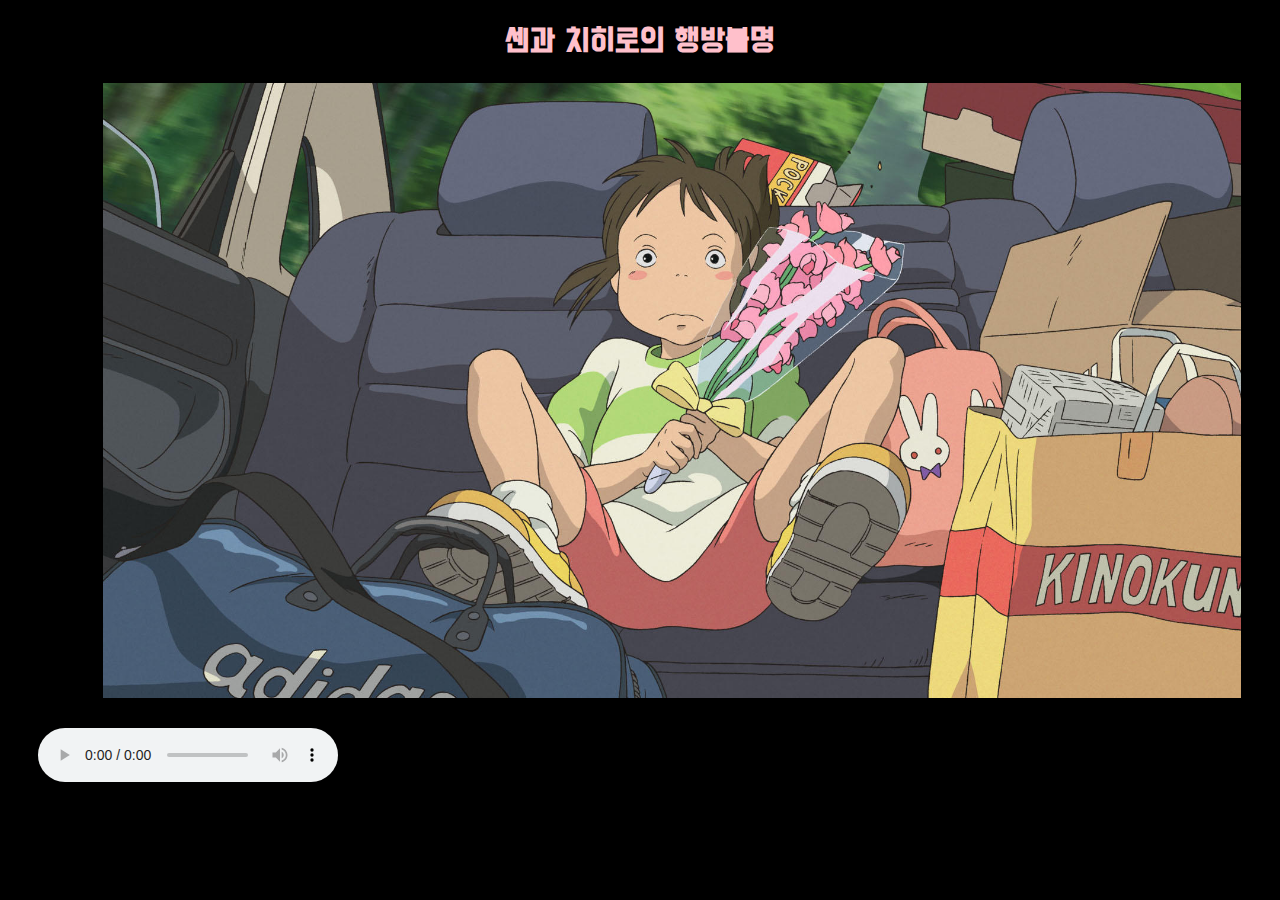
==== chihiro.html @ 629796e6 "Add files via upload" ====
<!DOCTYPE html>
<html lang="en">
<head>
    <meta charset="UTF-8">
    <meta http-equiv="X-UA-Compatible" content="IE=edge">
    <meta name="viewport" content="width=device-width, initial-scale=1.0">
    <link rel="stylesheet" href="/CSS/ponyoo.css">
    <script type="text/javascript" src="http://code.jquery.com/jquery-2.1.4.js"></script>
    <title>千と千尋の神隠し</title>
</head>
<body>
    <h1>센과 치히로의 행방불명</h1>
    <div class="container">
        <div id ="slideShow">
            <div id = "slides">
                <img src = "/SenAndChihiro/chihiro001.jpg" alt="" width="70%">
                <img src = "/SenAndChihiro/chihiro002.jpg" alt="" width="70%">
                <img src = "/SenAndChihiro/chihiro003.jpg" alt="" width="70%">
                <img src = "/SenAndChihiro/chihiro004.jpg" alt="" width="70%">
                <img src = "/SenAndChihiro/chihiro005.jpg" alt="" width="70%">
                <img src = "/SenAndChihiro/chihiro006.jpg" alt="" width="70%">
                <img src = "/SenAndChihiro/chihiro007.jpg" alt="" width="70%">
                <img src = "/SenAndChihiro/chihiro008.jpg" alt="" width="70%">
                <img src = "/SenAndChihiro/chihiro009.jpg" alt="" width="70%">
                <img src = "/SenAndChihiro/chihiro010.jpg" alt="" width="70%">
                <img src = "/SenAndChihiro/chihiro011.jpg" alt="" width="70%">
                <img src = "/SenAndChihiro/chihiro012.jpg" alt="" width="70%">
                <img src = "/SenAndChihiro/chihiro013.jpg" alt="" width="70%">
                <img src = "/SenAndChihiro/chihiro014.jpg" alt="" width="70%">
                <img src = "/SenAndChihiro/chihiro015.jpg" alt="" width="70%">
                <img src = "/SenAndChihiro/chihiro016.jpg" alt="" width="70%">
                <img src = "/SenAndChihiro/chihiro017.jpg" alt="" width="70%">
                <img src = "/SenAndChihiro/chihiro018.jpg" alt="" width="70%">
                <img src = "/SenAndChihiro/chihiro019.jpg" alt="" width="70%">
                <img src = "/SenAndChihiro/chihiro020.jpg" alt="" width="70%">
                <img src = "/SenAndChihiro/chihiro021.jpg" alt="" width="70%">
                <img src = "/SenAndChihiro/chihiro022.jpg" alt="" width="70%">
                <img src = "/SenAndChihiro/chihiro023.jpg" alt="" width="70%">
                <img src = "/SenAndChihiro/chihiro024.jpg" alt="" width="70%">
                <img src = "/SenAndChihiro/chihiro025.jpg" alt="" width="70%">
                <img src = "/SenAndChihiro/chihiro026.jpg" alt="" width="70%">
                <img src = "/SenAndChihiro/chihiro027.jpg" alt="" width="70%">
                <img src = "/SenAndChihiro/chihiro028.jpg" alt="" width="70%">
                <img src = "/SenAndChihiro/chihiro029.jpg" alt="" width="70%">
                <img src = "/SenAndChihiro/chihiro030.jpg" alt="" width="70%">
                <img src = "/SenAndChihiro/chihiro031.jpg" alt="" width="70%">
                <img src = "/SenAndChihiro/chihiro032.jpg" alt="" width="70%">
                <img src = "/SenAndChihiro/chihiro033.jpg" alt="" width="70%">
                <img src = "/SenAndChihiro/chihiro034.jpg" alt="" width="70%">
                <img src = "/SenAndChihiro/chihiro035.jpg" alt="" width="70%">
                <img src = "/SenAndChihiro/chihiro036.jpg" alt="" width="70%">
                <img src = "/SenAndChihiro/chihiro037.jpg" alt="" width="70%">
                <img src = "/SenAndChihiro/chihiro038.jpg" alt="" width="70%">
                <img src = "/SenAndChihiro/chihiro039.jpg" alt="" width="70%">
                <img src = "/SenAndChihiro/chihiro040.jpg" alt="" width="70%">
                <img src = "/SenAndChihiro/chihiro041.jpg" alt="" width="70%">
                <img src = "/SenAndChihiro/chihiro042.jpg" alt="" width="70%">
                <img src = "/SenAndChihiro/chihiro043.jpg" alt="" width="70%">
                <img src = "/SenAndChihiro/chihiro044.jpg" alt="" width="70%">
                <img src = "/SenAndChihiro/chihiro045.jpg" alt="" width="70%">
                <img src = "/SenAndChihiro/chihiro046.jpg" alt="" width="70%">
                <img src = "/SenAndChihiro/chihiro047.jpg" alt="" width="70%">
                <img src = "/SenAndChihiro/chihiro048.jpg" alt="" width="70%">
                <img src = "/SenAndChihiro/chihiro049.jpg" alt="" width="70%">
                <img src = "/SenAndChihiro/chihiro050.jpg" alt="" width="70%">
                <button id = "prev">&lang;</button>
                <button id = "next">&rang;</button>
            </div>
        </div>
    </div>
    <div class="sideBanner">
        <img src="/pngSrc/chihiro.png" style="width: 18%; margin-top: 100px; margin-left: 1550px;">
    </div>
    <audio autoplay loop controls>
        <source src="/OST/chihiro.mp3" type="audio/mp3">
    </audio>
    <script src = "/Js/slide.js"></script>
    <script>
        var floatPosition = parseInt($(".sideBanner").css('top'))

        // scroll 인식
        $(window).scroll(function() {
  
            // 현재 스크롤 위치
            var currentTop = $(window).scrollTop();
            var bannerTop = currentTop + floatPosition + "px";

            //이동 애니메이션
            $(".sideBanner").stop().animate({
                "top" : bannerTop
            }, 200);

        }).scroll();
    </script>
</body>
</html>
---- CSS/ponyoo.css ----
@import url('https://fonts.googleapis.com/css2?family=Do+Hyeon&display=swap');

html {
    background-color: black;
}
h1 {
    text-align: center;
    color: pink;
    font-family: 'Do Hyeon', sans-serif;
}
#slides > img{
    width: 90%;
    margin-left: 95px;
}
button{
    position: absolute;
    height: 50%;
    top: 33.333%;
    border: none; /*테두리 없이*/
    padding:20px;
    background-color: transparent;/*투명배경*/
    color: #000; /*화살표 색상*/
    font-weight: 800;
    font-size: 24px;
    opacity: 0.5; /*반투명*/
}
#prev{
    left:0; /*왼쪽으로 붙여서*/
}
#next{
    right: 0; /*오른쪽으로 붙여서*/
}
button:hover{
    background-color: #222;
    color: white;
    opacity: 0.6;
    cursor: pointer; /*포인터로*/
}
audio {
    margin: 30px;
}

.sideBanner {
    position: absolute;
    top: 500px;
    pointer-events: none;
}
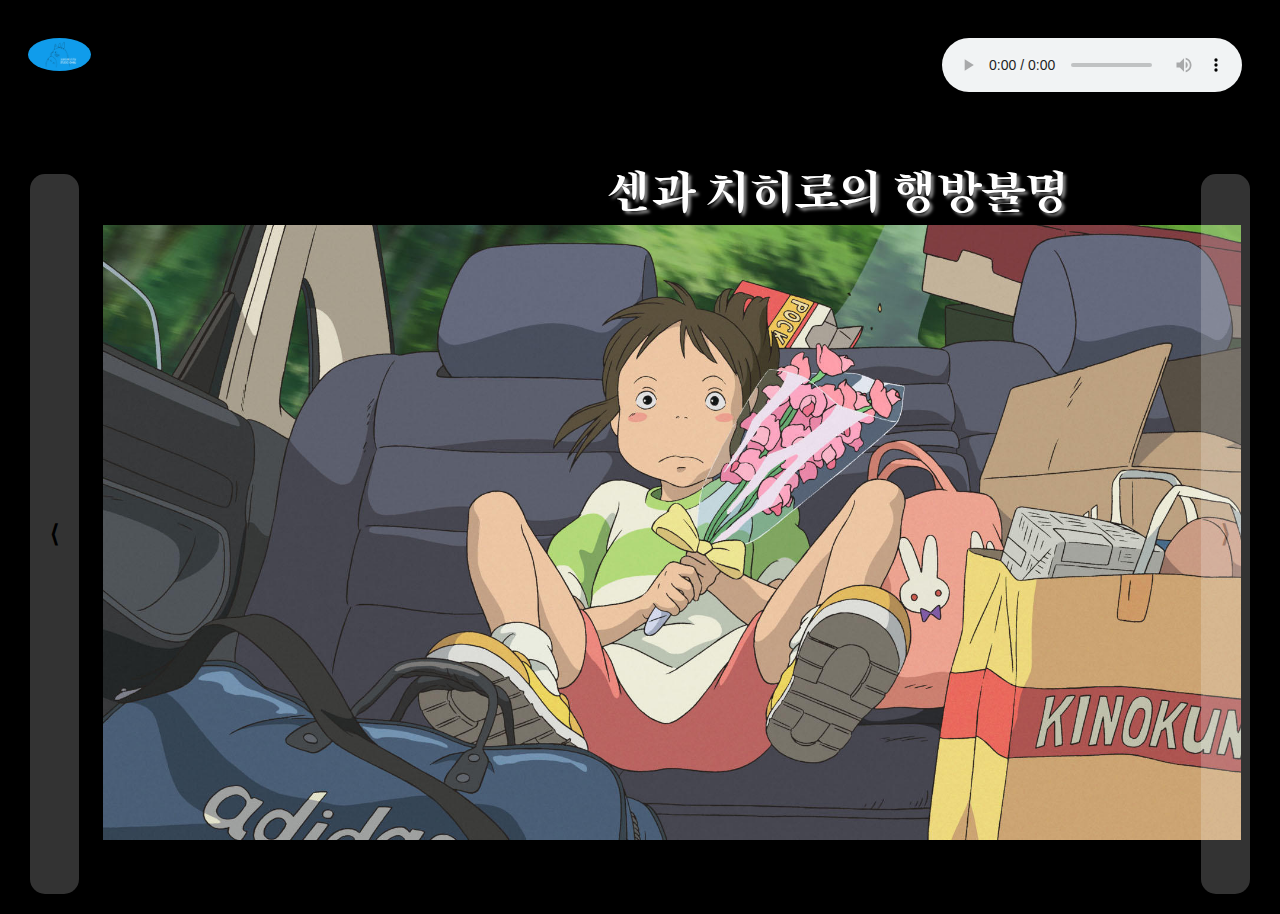
==== commit 536d9d2e: "final" ====
--- a/chihiro.html
+++ b/chihiro.html
@@ -1,96 +1,105 @@
-<!DOCTYPE html>
-<html lang="en">
-<head>
-    <meta charset="UTF-8">
-    <meta http-equiv="X-UA-Compatible" content="IE=edge">
-    <meta name="viewport" content="width=device-width, initial-scale=1.0">
-    <link rel="stylesheet" href="/CSS/ponyoo.css">
-    <script type="text/javascript" src="http://code.jquery.com/jquery-2.1.4.js"></script>
-    <title>千と千尋の神隠し</title>
-</head>
-<body>
-    <h1>센과 치히로의 행방불명</h1>
-    <div class="container">
-        <div id ="slideShow">
-            <div id = "slides">
-                <img src = "/SenAndChihiro/chihiro001.jpg" alt="" width="70%">
-                <img src = "/SenAndChihiro/chihiro002.jpg" alt="" width="70%">
-                <img src = "/SenAndChihiro/chihiro003.jpg" alt="" width="70%">
-                <img src = "/SenAndChihiro/chihiro004.jpg" alt="" width="70%">
-                <img src = "/SenAndChihiro/chihiro005.jpg" alt="" width="70%">
-                <img src = "/SenAndChihiro/chihiro006.jpg" alt="" width="70%">
-                <img src = "/SenAndChihiro/chihiro007.jpg" alt="" width="70%">
-                <img src = "/SenAndChihiro/chihiro008.jpg" alt="" width="70%">
-                <img src = "/SenAndChihiro/chihiro009.jpg" alt="" width="70%">
-                <img src = "/SenAndChihiro/chihiro010.jpg" alt="" width="70%">
-                <img src = "/SenAndChihiro/chihiro011.jpg" alt="" width="70%">
-                <img src = "/SenAndChihiro/chihiro012.jpg" alt="" width="70%">
-                <img src = "/SenAndChihiro/chihiro013.jpg" alt="" width="70%">
-                <img src = "/SenAndChihiro/chihiro014.jpg" alt="" width="70%">
-                <img src = "/SenAndChihiro/chihiro015.jpg" alt="" width="70%">
-                <img src = "/SenAndChihiro/chihiro016.jpg" alt="" width="70%">
-                <img src = "/SenAndChihiro/chihiro017.jpg" alt="" width="70%">
-                <img src = "/SenAndChihiro/chihiro018.jpg" alt="" width="70%">
-                <img src = "/SenAndChihiro/chihiro019.jpg" alt="" width="70%">
-                <img src = "/SenAndChihiro/chihiro020.jpg" alt="" width="70%">
-                <img src = "/SenAndChihiro/chihiro021.jpg" alt="" width="70%">
-                <img src = "/SenAndChihiro/chihiro022.jpg" alt="" width="70%">
-                <img src = "/SenAndChihiro/chihiro023.jpg" alt="" width="70%">
-                <img src = "/SenAndChihiro/chihiro024.jpg" alt="" width="70%">
-                <img src = "/SenAndChihiro/chihiro025.jpg" alt="" width="70%">
-                <img src = "/SenAndChihiro/chihiro026.jpg" alt="" width="70%">
-                <img src = "/SenAndChihiro/chihiro027.jpg" alt="" width="70%">
-                <img src = "/SenAndChihiro/chihiro028.jpg" alt="" width="70%">
-                <img src = "/SenAndChihiro/chihiro029.jpg" alt="" width="70%">
-                <img src = "/SenAndChihiro/chihiro030.jpg" alt="" width="70%">
-                <img src = "/SenAndChihiro/chihiro031.jpg" alt="" width="70%">
-                <img src = "/SenAndChihiro/chihiro032.jpg" alt="" width="70%">
-                <img src = "/SenAndChihiro/chihiro033.jpg" alt="" width="70%">
-                <img src = "/SenAndChihiro/chihiro034.jpg" alt="" width="70%">
-                <img src = "/SenAndChihiro/chihiro035.jpg" alt="" width="70%">
-                <img src = "/SenAndChihiro/chihiro036.jpg" alt="" width="70%">
-                <img src = "/SenAndChihiro/chihiro037.jpg" alt="" width="70%">
-                <img src = "/SenAndChihiro/chihiro038.jpg" alt="" width="70%">
-                <img src = "/SenAndChihiro/chihiro039.jpg" alt="" width="70%">
-                <img src = "/SenAndChihiro/chihiro040.jpg" alt="" width="70%">
-                <img src = "/SenAndChihiro/chihiro041.jpg" alt="" width="70%">
-                <img src = "/SenAndChihiro/chihiro042.jpg" alt="" width="70%">
-                <img src = "/SenAndChihiro/chihiro043.jpg" alt="" width="70%">
-                <img src = "/SenAndChihiro/chihiro044.jpg" alt="" width="70%">
-                <img src = "/SenAndChihiro/chihiro045.jpg" alt="" width="70%">
-                <img src = "/SenAndChihiro/chihiro046.jpg" alt="" width="70%">
-                <img src = "/SenAndChihiro/chihiro047.jpg" alt="" width="70%">
-                <img src = "/SenAndChihiro/chihiro048.jpg" alt="" width="70%">
-                <img src = "/SenAndChihiro/chihiro049.jpg" alt="" width="70%">
-                <img src = "/SenAndChihiro/chihiro050.jpg" alt="" width="70%">
-                <button id = "prev">&lang;</button>
-                <button id = "next">&rang;</button>
-            </div>
-        </div>
-    </div>
-    <div class="sideBanner">
-        <img src="/pngSrc/chihiro.png" style="width: 18%; margin-top: 100px; margin-left: 1550px;">
-    </div>
-    <audio autoplay loop controls>
-        <source src="/OST/chihiro.mp3" type="audio/mp3">
-    </audio>
-    <script src = "/Js/slide.js"></script>
-    <script>
-        var floatPosition = parseInt($(".sideBanner").css('top'))
-
-        // scroll 인식
-        $(window).scroll(function() {
-  
-            // 현재 스크롤 위치
-            var currentTop = $(window).scrollTop();
-            var bannerTop = currentTop + floatPosition + "px";
-
-            //이동 애니메이션
-            $(".sideBanner").stop().animate({
-                "top" : bannerTop
-            }, 200);
-
-        }).scroll();
-    </script>
-</body>
+<!DOCTYPE html>
+<html lang="en">
+<head>
+    <meta charset="UTF-8">
+    <meta http-equiv="X-UA-Compatible" content="IE=edge">
+    <meta name="viewport" content="width=device-width, initial-scale=1.0">
+    <link rel="stylesheet" href="./CSS/ponyoo.css">
+    <script src="./Js/jquery.js"></script>
+    <title>千と千尋の神隠し</title>
+</head>
+<body>
+    <div data-tooltip-text="금지된 세계의 문이 열렸다! 이사 가던 날, 
+    수상한 터널을 지나자 인간에게는 금지된 신들의 세계로 오게 된 치히로.. 
+    신들의 음식을 먹은 치히로의 부모님은 돼지로 변해버린다. “걱정마, 내가 꼭 구해줄게…” 
+    겁에 질린 치히로에게 다가온 정체불명의 소년 하쿠. 
+    그의 따뜻한 말에 힘을 얻은 치히로는 인간 세계로 돌아가기 위해 사상 초유의 미션을 시작하는데…">
+        <audio autoplay loop controls style="float: right;">
+            <source src="./OST/chihiro.mp3" type="audio/mp3">
+        </audio>
+        <a href="./index.html" style="text-decoration: none;"><img src="./ghibli.png"></a>
+        <span style="float: left; margin-left: 600px; margin-top: 30px;">센과 치히로의 행방불명</span>
+    </div>
+    <div class="container">
+        <div id ="slideShow">
+            <div id = "slides">
+                <img src = "./SenAndChihiro/chihiro001.jpg" alt="" width="70%">
+                <img src = "./SenAndChihiro/chihiro002.jpg" alt="" width="70%">
+                <img src = "./SenAndChihiro/chihiro003.jpg" alt="" width="70%">
+                <img src = "./SenAndChihiro/chihiro004.jpg" alt="" width="70%">
+                <img src = "./SenAndChihiro/chihiro005.jpg" alt="" width="70%">
+                <img src = "./SenAndChihiro/chihiro006.jpg" alt="" width="70%">
+                <img src = "./SenAndChihiro/chihiro007.jpg" alt="" width="70%">
+                <img src = "./SenAndChihiro/chihiro008.jpg" alt="" width="70%">
+                <img src = "./SenAndChihiro/chihiro009.jpg" alt="" width="70%">
+                <img src = "./SenAndChihiro/chihiro010.jpg" alt="" width="70%">
+                <img src = "./SenAndChihiro/chihiro011.jpg" alt="" width="70%">
+                <img src = "./SenAndChihiro/chihiro012.jpg" alt="" width="70%">
+                <img src = "./SenAndChihiro/chihiro013.jpg" alt="" width="70%">
+                <img src = "./SenAndChihiro/chihiro014.jpg" alt="" width="70%">
+                <img src = "./SenAndChihiro/chihiro015.jpg" alt="" width="70%">
+                <img src = "./SenAndChihiro/chihiro016.jpg" alt="" width="70%">
+                <img src = "./SenAndChihiro/chihiro017.jpg" alt="" width="70%">
+                <img src = "./SenAndChihiro/chihiro018.jpg" alt="" width="70%">
+                <img src = "./SenAndChihiro/chihiro019.jpg" alt="" width="70%">
+                <img src = "./SenAndChihiro/chihiro020.jpg" alt="" width="70%">
+                <img src = "./SenAndChihiro/chihiro021.jpg" alt="" width="70%">
+                <img src = "./SenAndChihiro/chihiro022.jpg" alt="" width="70%">
+                <img src = "./SenAndChihiro/chihiro023.jpg" alt="" width="70%">
+                <img src = "./SenAndChihiro/chihiro024.jpg" alt="" width="70%">
+                <img src = "./SenAndChihiro/chihiro025.jpg" alt="" width="70%">
+                <img src = "./SenAndChihiro/chihiro026.jpg" alt="" width="70%">
+                <img src = "./SenAndChihiro/chihiro027.jpg" alt="" width="70%">
+                <img src = "./SenAndChihiro/chihiro028.jpg" alt="" width="70%">
+                <img src = "./SenAndChihiro/chihiro029.jpg" alt="" width="70%">
+                <img src = "./SenAndChihiro/chihiro030.jpg" alt="" width="70%">
+                <img src = "./SenAndChihiro/chihiro031.jpg" alt="" width="70%">
+                <img src = "./SenAndChihiro/chihiro032.jpg" alt="" width="70%">
+                <img src = "./SenAndChihiro/chihiro033.jpg" alt="" width="70%">
+                <img src = "./SenAndChihiro/chihiro034.jpg" alt="" width="70%">
+                <img src = "./SenAndChihiro/chihiro035.jpg" alt="" width="70%">
+                <img src = "./SenAndChihiro/chihiro036.jpg" alt="" width="70%">
+                <img src = "./SenAndChihiro/chihiro037.jpg" alt="" width="70%">
+                <img src = "./SenAndChihiro/chihiro038.jpg" alt="" width="70%">
+                <img src = "./SenAndChihiro/chihiro039.jpg" alt="" width="70%">
+                <img src = "./SenAndChihiro/chihiro040.jpg" alt="" width="70%">
+                <img src = "./SenAndChihiro/chihiro041.jpg" alt="" width="70%">
+                <img src = "./SenAndChihiro/chihiro042.jpg" alt="" width="70%">
+                <img src = "./SenAndChihiro/chihiro043.jpg" alt="" width="70%">
+                <img src = "./SenAndChihiro/chihiro044.jpg" alt="" width="70%">
+                <img src = "./SenAndChihiro/chihiro045.jpg" alt="" width="70%">
+                <img src = "./SenAndChihiro/chihiro046.jpg" alt="" width="70%">
+                <img src = "./SenAndChihiro/chihiro047.jpg" alt="" width="70%">
+                <img src = "./SenAndChihiro/chihiro048.jpg" alt="" width="70%">
+                <img src = "./SenAndChihiro/chihiro049.jpg" alt="" width="70%">
+                <img src = "./SenAndChihiro/chihiro050.jpg" alt="" width="70%">
+                <button id = "prev">&lang;</button>
+                <button id = "next">&rang;</button>
+            </div>
+        </div>
+    </div>
+    <div class="sideBanner">
+        <img src="./pngSrc/chihiro.png" style="width: 18%; margin-top: 100px; margin-left: 1550px;">
+    </div>
+    <div class="box">
+    </div>
+    <script src = "./Js/slide.js"></script>
+    <script>
+        var floatPosition = parseInt($(".sideBanner").css('top'))
+
+        // scroll 인식
+        $(window).scroll(function() {
+  
+            // 현재 스크롤 위치
+            var currentTop = $(window).scrollTop();
+            var bannerTop = currentTop + floatPosition + "px";
+
+            //이동 애니메이션
+            $(".sideBanner").stop().animate({
+                "top" : bannerTop
+            }, 200);
+
+        }).scroll();
+    </script>
+</body>
 </html>--- a/CSS/ponyoo.css
+++ b/CSS/ponyoo.css
@@ -1,29 +1,42 @@
 
 @import url('https://fonts.googleapis.com/css2?family=Do+Hyeon&display=swap');
+@import url('https://fonts.googleapis.com/css2?family=Song+Myung&display=swap');
 
 html {
     background-color: black;
+    text-align: center;
 }
-h1 {
+.box {
+    background-color: black; 
+    padding: 33px;
+    margin: 0; 
+}
+span {
+    margin-top: 17px;
+    font-size: 50px;
     text-align: center;
-    color: pink;
-    font-family: 'Do Hyeon', sans-serif;
+    color: white;
+    font-family: 'Song Myung', serif;
+    text-shadow: 3px 3px 3px gray;
 }
 #slides > img{
     width: 90%;
     margin-left: 95px;
 }
 button{
+    border-radius: 15px;
     position: absolute;
-    height: 50%;
-    top: 33.333%;
+    height: 80%;
+    top: 16%;
     border: none; /*테두리 없이*/
     padding:20px;
     background-color: transparent;/*투명배경*/
     color: #000; /*화살표 색상*/
     font-weight: 800;
     font-size: 24px;
-    opacity: 0.5; /*반투명*/
+    margin: 30px;
+    background-color: white;
+    opacity: 0.2; /*반투명*/
 }
 #prev{
     left:0; /*왼쪽으로 붙여서*/
@@ -32,9 +45,9 @@
     right: 0; /*오른쪽으로 붙여서*/
 }
 button:hover{
-    background-color: #222;
-    color: white;
-    opacity: 0.6;
+    background-color: white;
+    color: black;
+    opacity: 0.9;
     cursor: pointer; /*포인터로*/
 }
 audio {
@@ -45,4 +58,38 @@
     position: absolute;
     top: 500px;
     pointer-events: none;
+}
+[data-tooltip-text]:hover {
+	position: relative;
+}
+[data-tooltip-text]:hover:after {
+	content: attr(data-tooltip-text);
+
+    position: absolute;
+    margin-top: 150px;
+    margin-bottom: 0;
+	top: 100%;
+	left: 0;
+    
+    padding: 300px;
+    background-color: rgba(0, 0, 0, 0.8);
+	color: #FFFFFF;
+	font-size: 30px;
+    font-family: 'Do Hyeon', sans-serif;
+    pointer-events: none;
+	z-index: 9999;
+}
+audio {
+    margin-bottom: 40px;
+}
+a > img {
+    overflow: hidden;
+    float: left;
+    width: 5%;
+    margin-left: 20px;
+    margin-top: 30px;
+    border-radius: 50%;
+}
+a > img:hover {
+    border-radius: 10%;
 }